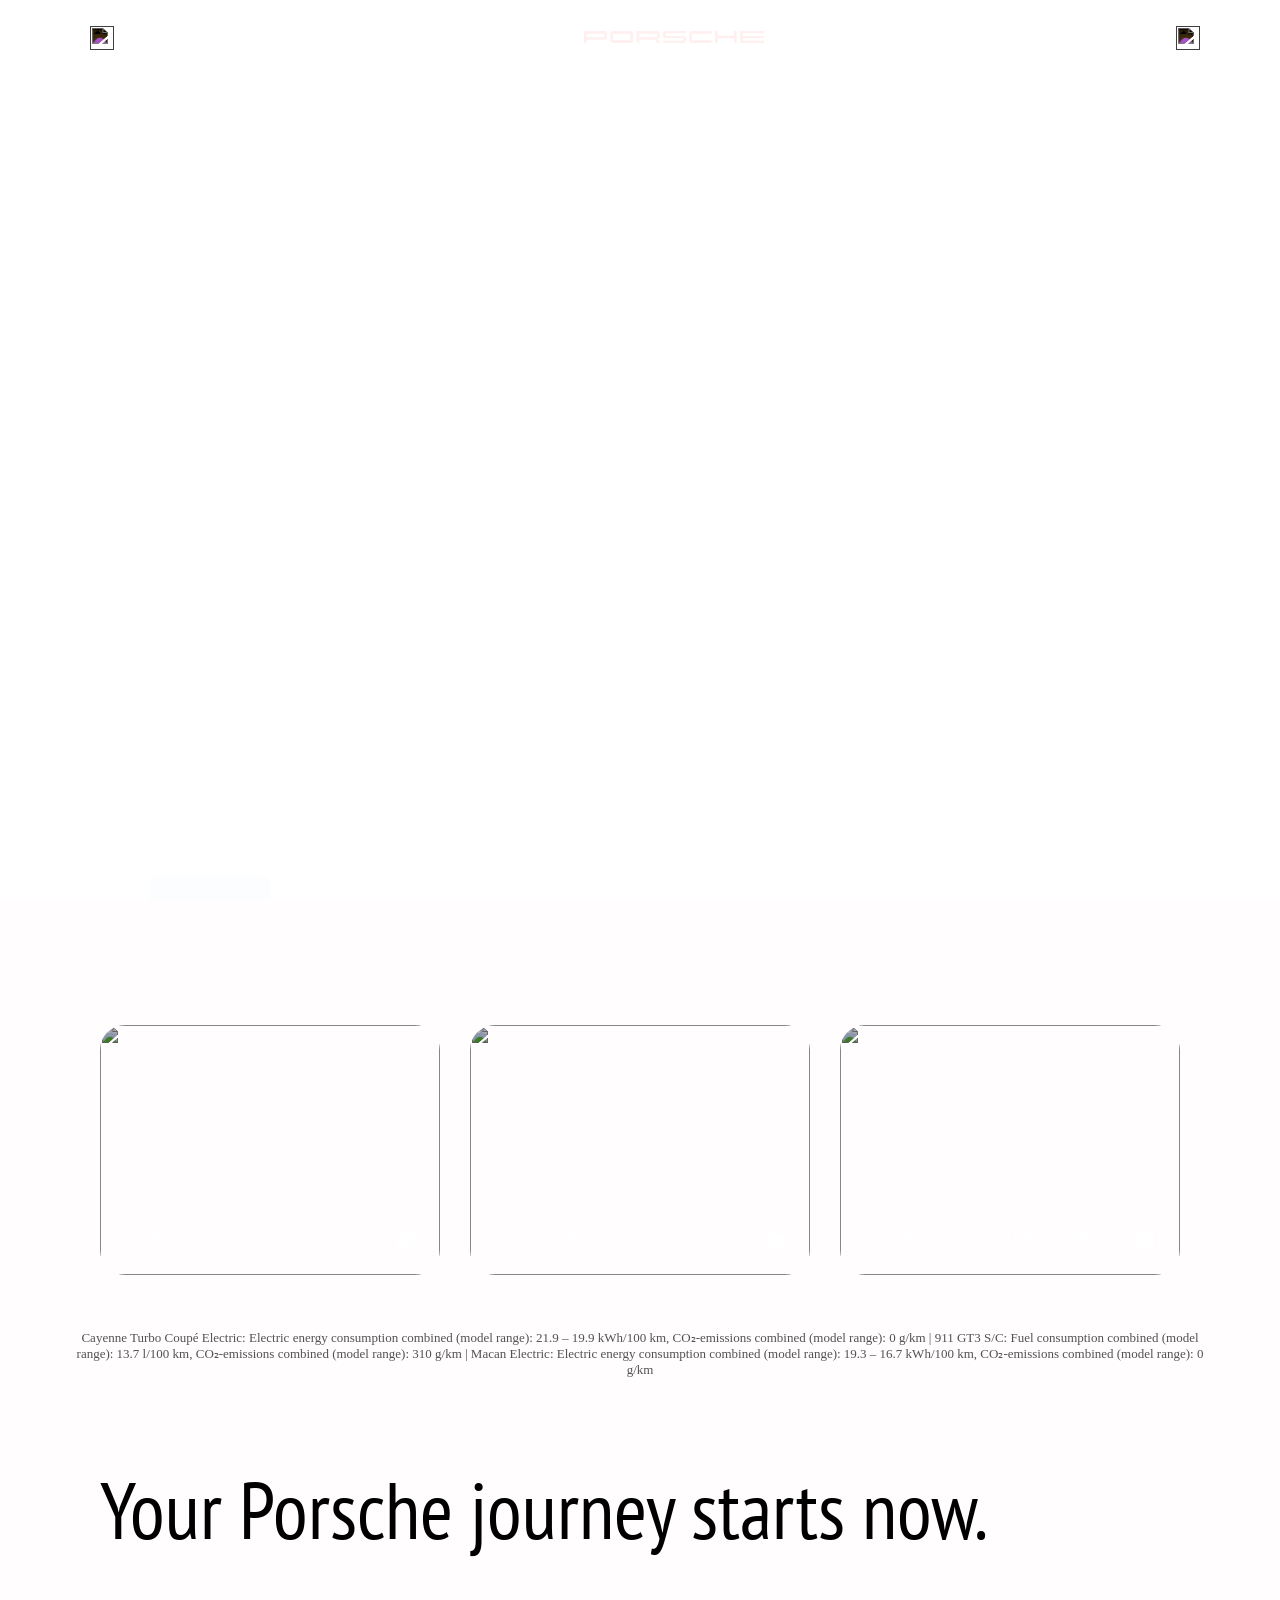
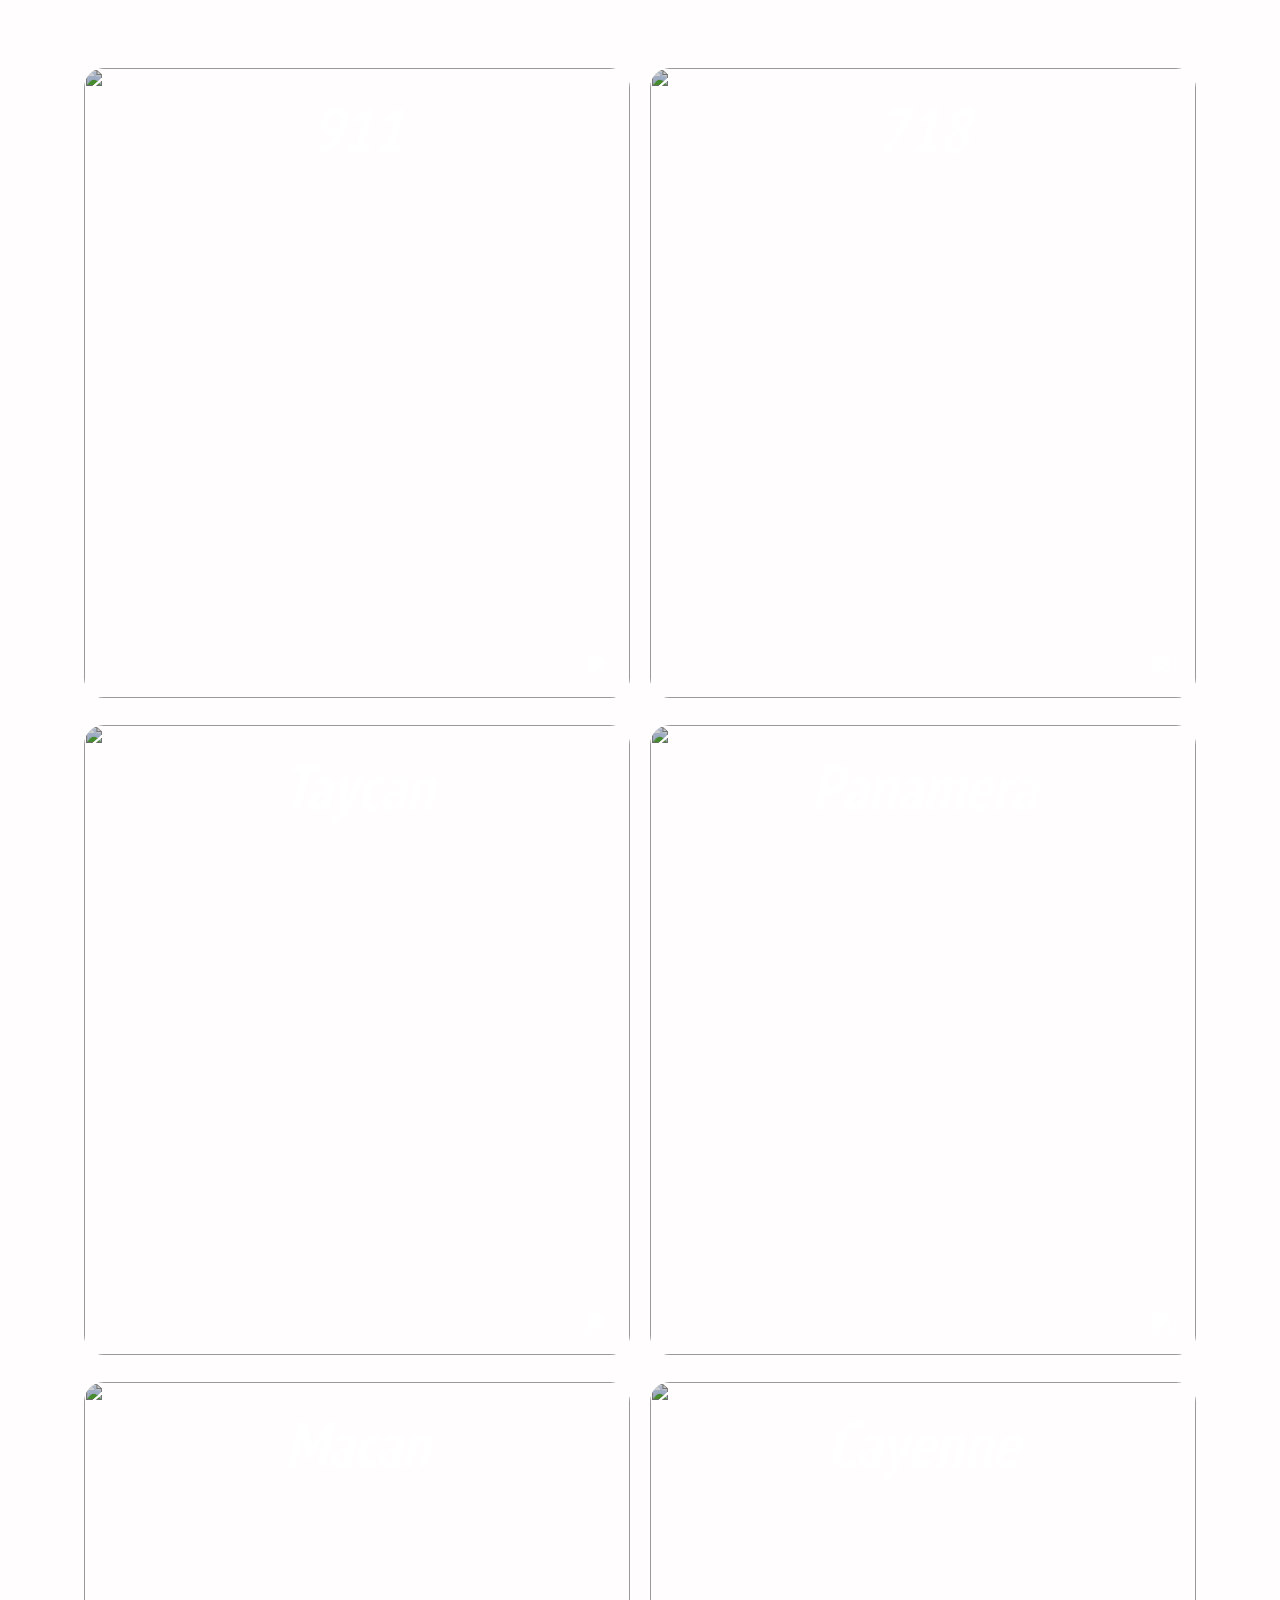
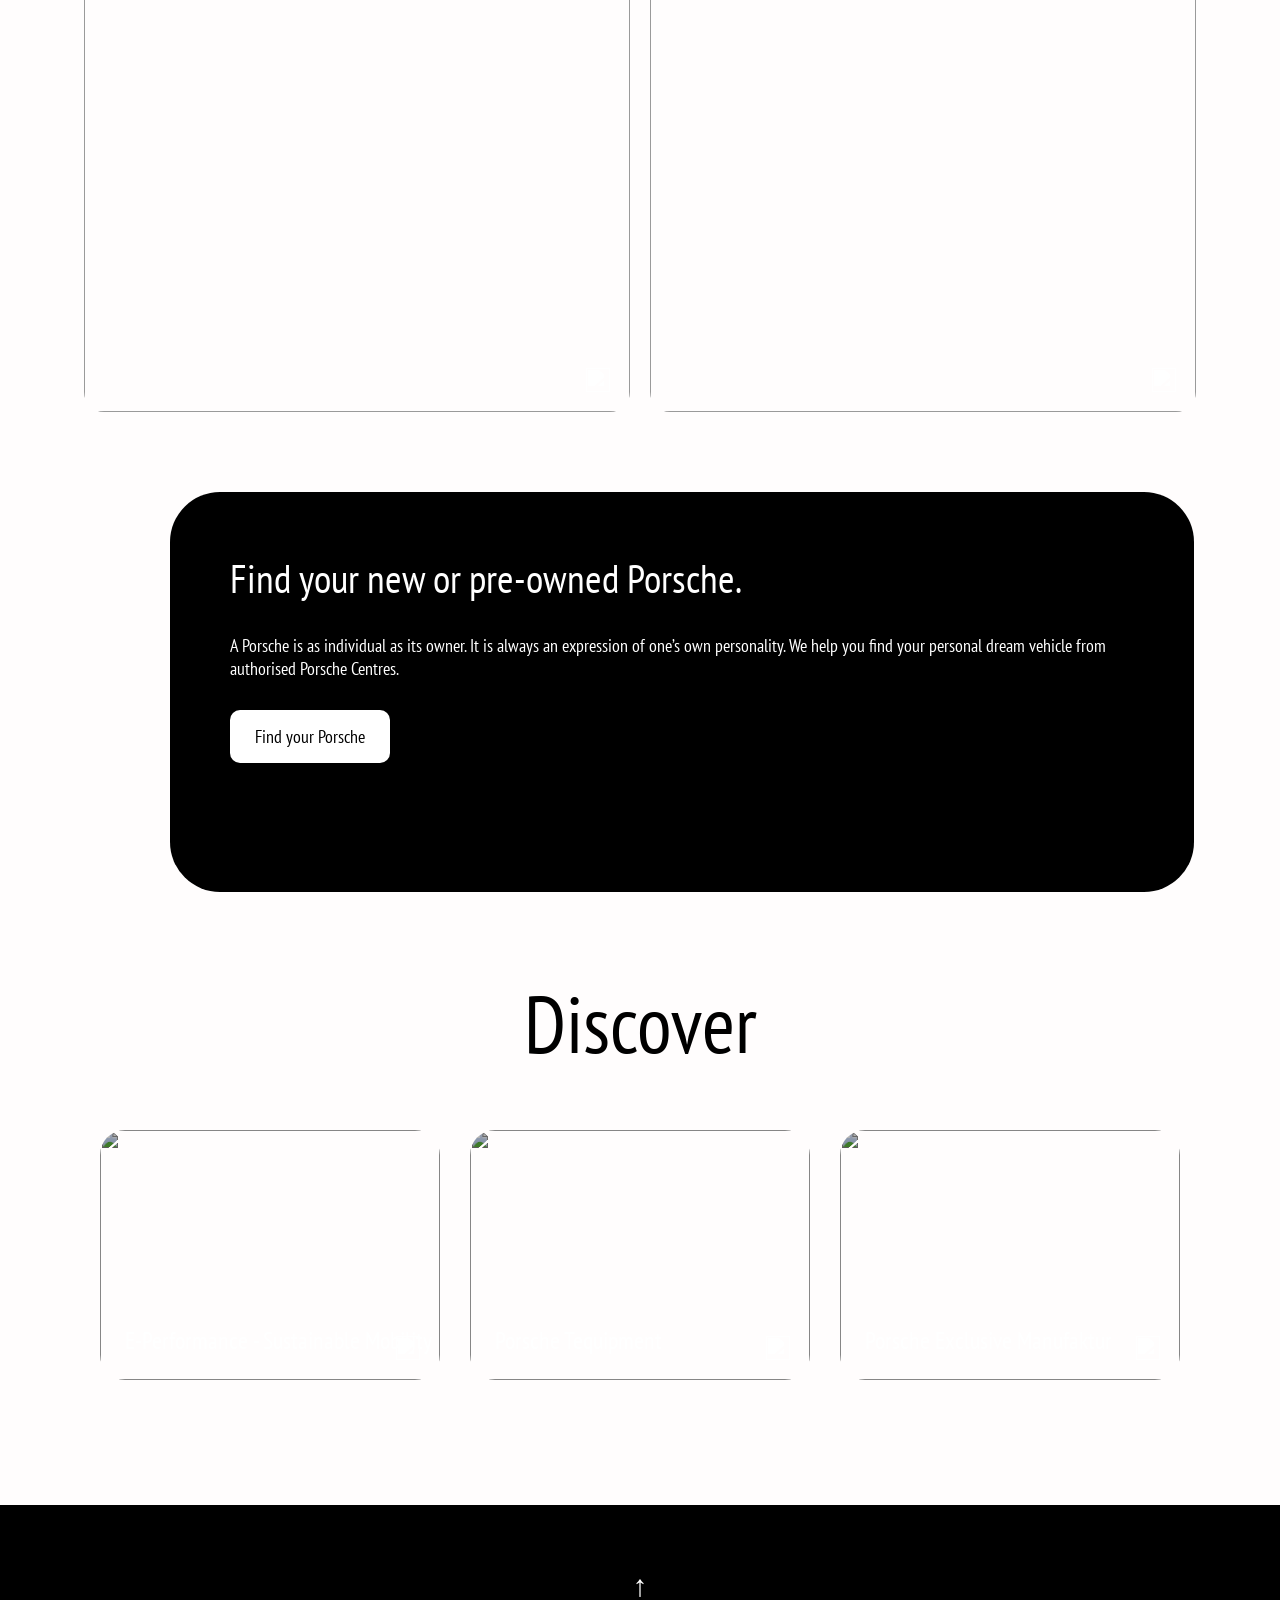
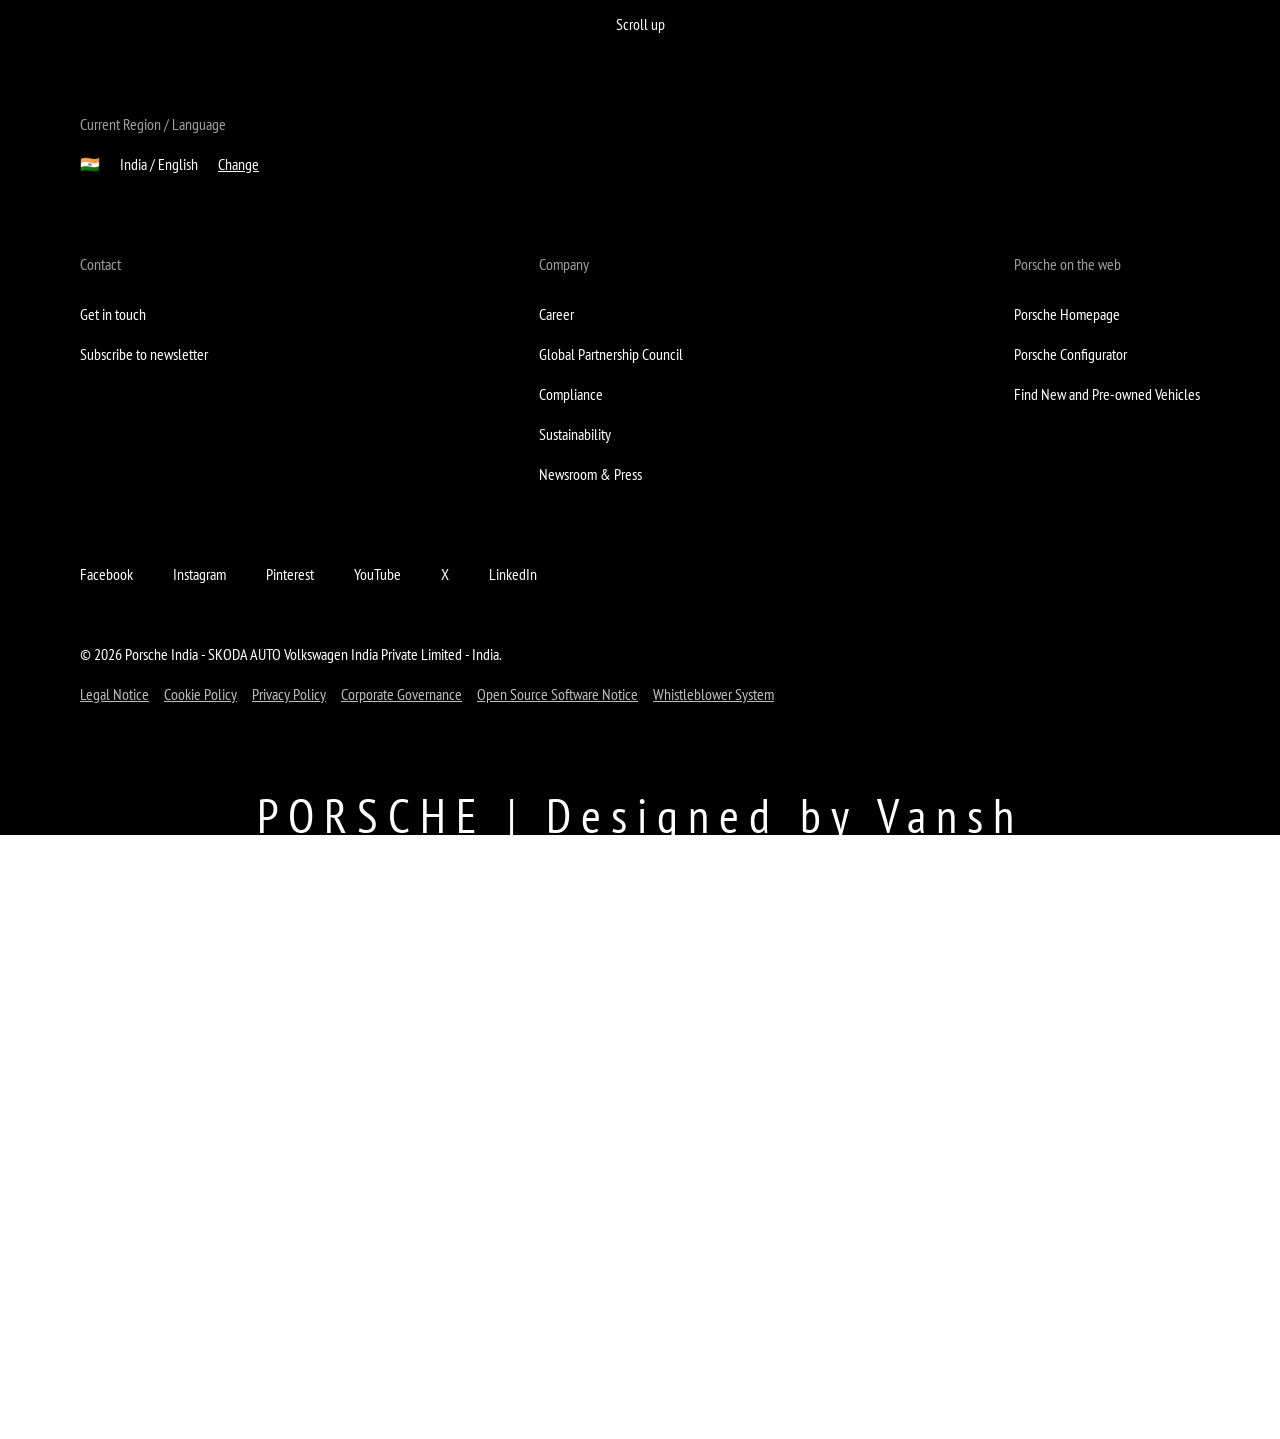
==== index.html @ a011439d "Add files via upload" ====
<!DOCTYPE html>
<html lang="en">

<head>
    <meta charset="UTF-8">
    <meta name="viewport" content="width=device-width, initial-scale=1.0">
    <title>Porsche | Official Website</title>
    <link rel="stylesheet" href="style.css">
    <link rel="shortcut icon" href="580b585b2edbce24c47b2cad.png" type="image/x-icon">
    <style>
        @import url('https://fonts.googleapis.com/css2?family=Lexend:wght@100..900&family=PT+Sans+Narrow:wght@400;700&display=swap');
    </style>
</head>

<body>
    <section class="superhero">
        <video autoplay muted loop playsinline class="bg-video">
            <source src="https://videos.porsche.com/id/jokerherodesktop/hls.m3u8" type="video/mp4">
        </video>


        <header class="navbar">
            <nav class="nav">
                <img id="menuBtn" src="https://cdn.ui.porsche.com/porsche-design-system/icons/menu-lines.e332216.svg"
                    width="24" height="24" alt="">

                <p id="menuText">Menu</p>
            </nav>
            <div class="logo">
                <svg xmlns="http://www.w3.org/2000/svg" viewBox="0 0 4500 300">
                    <title>Porsche</title>
                    <path
                        d="M502 221c48.1 0 74-25.9 74-74V74c0-48.1-25.9-74-74-74H0v300h68v-79h434zm6-143v65c0 7.8-4.2 12-12 12H68V66h428c7.8 0 12 4.2 12 12zm228 222c-48.1 0-74-25.9-74-74V74c0-48.1 25.9-74 74-74h417c48.1 0 74 25.9 74 74v152c0 48.1-25.9 74-74 74H736zm411-66c7.8 0 12-4.2 12-12V78c0-7.8-4.2-12-12-12H742c-7.8 0-12 4.2-12 12v144c0 7.8 4.2 12 12 12h405zm675-36c39.844 16.757 67.853 56.1 68 102h-68c0-54-25-79-79-79h-361v79h-68V0h502c48.1 0 74 25.9 74 74v50.14c0 46.06-23.75 71.76-68 73.86zm-12-43c7.8 0 12-4.2 12-12V78c0-7.8-4.2-12-12-12h-428v89h428zm162-81c0-48.1 25.9-74 74-74h492v56h-486c-7.8 0-12 4.2-12 12v42c0 7.8 4.2 12 12 12h422c48.1 0 74 25.9 74 74v30c0 48.1-25.9 74-74 74h-492v-56h486c7.8 0 12-4.2 12-12v-42c0-7.8-4.2-12-12-12h-422c-48.1 0-74-25.9-74-74V74zm661 0c0-48.1 25.9-74 74-74h480v66h-474c-7.8 0-12 4.2-12 12v144c0 7.8 4.2 12 12 12h474v66h-480c-48.1 0-74-25.9-74-74V74zM3817 0v300h-68V183h-407v117h-68V0h68v117h407V0h68zm156 56v66h527v56h-527v66h527v56h-595V0h595v56h-527z">
                    </path>
                </svg>
            </div>
            <img class="globe" src="https://cdn.ui.porsche.com/porsche-design-system/icons/globe.56cc8fc.svg" width="24"
                height="24" alt="">
        </header>
        <nav class="side-menu" id="sideMenu">
            <div class="close-btn" id="closeBtn">&times;</div>

            <a href="models.html">Models</a>
            <a href="services.html">Services</a>
            <a href="experience.html">Experience</a>
            <a href="about.html">About Porsche</a>
            <a href="book.html">Book a Model</a>
        </nav>
        <div class="hero-text">
            <p><i>Supercup</i></p>
            <p>Season Start.</p>
            <button>
                <p>Learn more</p>
            </button>
        </div>
    </section>


    <main class="block">
        <section class="main">
            <section class="cards">
                <div class="card">
                    <img class="card-img"
                        src="https://a.storyblok.com/f/338913/3840x2880/0bcc17b9b4/02-e3-ii-base.jpg/m/600x450/filters:format(webp):quality(80)"
                        alt="">
                    <p>Cayenne.</p>
                    <img class="arrow-icon"
                        src="https://cdn.ui.porsche.com/porsche-design-system/icons/arrow-right.872716b.svg" alt="">
                </div>
                <div class="card">
                    <img class="card-img"
                        src="https://a.storyblok.com/f/338913/3840x2880/4552727e0a/01-911-carrera.jpg/m/600x450/filters:format(webp):quality(80)"
                        alt="">
                    <p>991 Carrera.</p>
                    <img class="arrow-icon"
                        src="https://cdn.ui.porsche.com/porsche-design-system/icons/arrow-right.872716b.svg" alt="">
                </div>
                <div class="card">
                    <img class="card-img"
                        src="https://a.storyblok.com/f/338913/4000x3000/e0d398c31f/cw23-sonderwunsch-highlight-fahrzeug.jpg/m/600x450/filters:format(webp):quality(80)"
                        alt="">
                    <p>Sonderwunsch "Tree of Life".</p>
                    <img class="arrow-icon"
                        src="https://cdn.ui.porsche.com/porsche-design-system/icons/arrow-right.872716b.svg" alt="">
                </div>
            </section>
            <p style="text-align: center;font-size: small; color: #525252;">Cayenne Turbo Coupé Electric: Electric energy consumption combined (model range): 21.9 – 19.9 kWh/100 km, CO₂-emissions combined (model range): 0 g/km | 911 GT3 S/C: Fuel consumption combined (model <br> range): 13.7 l/100 km, CO₂-emissions combined (model range): 310 g/km | Macan Electric: Electric energy consumption combined (model range): 19.3 – 16.7 kWh/100 km, CO₂-emissions combined (model range): 0 <br> g/km</p>

            <p class="title">Your Porsche journey starts now.</p>

            <section class="row">
                <div class="blocks">
                    <img class="bl"
                        src="https://a.storyblok.com/f/338913/1280x1024/b7f3c2d593/911-desktop_5-4.jpg/m/1800x0/filters:format(webp):quality(80)"
                        alt="">
                    <h2><i>911</i></h2>
                    <video class="hover-video" muted loop>
                        <source src="https://videos.porsche.com/id/911Desktop54Final/hls.m3u8" type="video/mp4">
                    </video>
                    <p class="button"></p>
                    <p></p>
                    <img class="arrow-icon"
                        src="https://cdn.ui.porsche.com/porsche-design-system/icons/arrow-right.872716b.svg" alt="">

                </div>
                <div class="blocks">
                    <img class="bl"
                        src="https://a.storyblok.com/f/338913/1280x1024/f8ad827507/718-desktop_5-4.jpg/m/1800x0/filters:format(webp):quality(80)"
                        alt="">
                    <video class="hover-video" muted loop>
                        <source src="https://videos.porsche.com/id/718Desktop54Final/hls.m3u8" type="video/mp4">
                    </video>
                    <h2><i>718</i></h2>
                    <img class="arrow-icon"
                        src="https://cdn.ui.porsche.com/porsche-design-system/icons/arrow-right.872716b.svg" alt="">
                </div>
            </section>
            <section class="row">
                <div class="blocks">
                    <img class="bl"
                        src="https://a.storyblok.com/f/338913/1280x1024/e178b7a186/taycan-desktop_5-4.jpg/m/1800x0/filters:format(webp):quality(80)"
                        alt="">
                    <h2><i>Taycan</i></h2>
                    <video class="hover-video" muted loop>
                        <source src="https://videos.porsche.com/id/taycanDesktop/hls.m3u8" type="video/mp4">
                    </video>
                    <img class="arrow-icon"
                        src="https://cdn.ui.porsche.com/porsche-design-system/icons/arrow-right.872716b.svg" alt="">
                </div>
                <div class="blocks">
                    <img class="bl"
                        src="https://a.storyblok.com/f/338913/1280x1024/c06fa1b962/panamera-desktop_5-4.jpg/m/1800x0/filters:format(webp):quality(80)"
                        alt="">
                    <h2><i>Panamera</i></h2>
                    <video class="hover-video" muted loop>
                        <source src="https://videos.porsche.com/id/panameraCR2desktop/hls.m3u8" type="video/mp4">
                    </video>
                    <img class="arrow-icon"
                        src="https://cdn.ui.porsche.com/porsche-design-system/icons/arrow-right.872716b.svg" alt="">
                </div>

            </section>
            <section class="row">
                <div class="blocks">
                    <img class="bl"
                        src="https://a.storyblok.com/f/338913/1280x1024/3debd00362/macan-desktop_5-4.jpg/m/1800x0/filters:format(webp):quality(80)"
                        alt="">
                    <h2><i>Macan</i></h2>
                    <video class="hover-video" muted loop>
                        <source src="https://videos.porsche.com/id/macanDesktop/hls.m3u8" type="video/mp4">
                    </video>
                    <img class="arrow-icon"
                        src="https://cdn.ui.porsche.com/porsche-design-system/icons/arrow-right.872716b.svg" alt="">
                </div>
                <div class="blocks">
                    <img class="bl"
                        src="https://a.storyblok.com/f/338913/1280x1024/7c9b828a7a/denver-range-fallback-desktop-var2.jpg/m/1800x0/filters:format(webp):quality(80)"
                        alt="">
                    <h2><i>Cayenne</i></h2>
                    <video class="hover-video" muted loop>
                        <source src="https://videos.porsche.com/id/denvercarrangedesktop/hls.m3u8" type="video/mp4">
                    </video>
                    <p class="button"></p>
                    <img class="arrow-icon"
                        src="https://cdn.ui.porsche.com/porsche-design-system/icons/arrow-right.872716b.svg" alt="">
                </div>
            </section>
        </section>
        <article class="preowned">
            <div class="pre-content">
                <p class="pre-title">Find your new or pre-owned Porsche.</p>
                <p>A Porsche is as individual as its owner. It is always an expression of one’s own personality. We help
                    you find your personal dream vehicle from authorised Porsche Centres.</p>

                <a href="book.html">Find your Porsche</a>

            </div>

            <img class="pre-img"
                src="https://a.storyblok.com/f/338913/1920x1079/4f465bb7d6/16-9_porsche_finder.jpg/m/792x445/filters:format(webp):quality(85)"
                alt="">
        </article>
        <p class="title2">Discover</p>
        <section class="discover"><a href="about.html">
                <div class="cards">
                    <div class="card">
                        <img class="card-img"
                            src="https://a.storyblok.com/f/338913/1200x1200/d4969e201a/e-performance_new_desktop.jpg/m/387x387/filters:format(webp):quality(85)"
                            alt="">
                        <p class="discover-text">E-Performance - Sustainable Mobility</p>
                        <img class="arrow-icon"
                            src="https://cdn.ui.porsche.com/porsche-design-system/icons/arrow-right.872716b.svg" alt="">
                    </div>
                    <div class="card">
                        <img class="card-img"
                            src="https://a.storyblok.com/f/338913/1200x1200/bc8177b0e4/te24t4cox0002_1-1_desktop.jpg/m/387x387/filters:format(webp):quality(85)"
                            alt="">
                        <p>Porsche Tequipment</p>
                        <img class="arrow-icon"
                            src="https://cdn.ui.porsche.com/porsche-design-system/icons/arrow-right.872716b.svg" alt="">
                    </div>
                    <div class="card">
                        <img class="card-img"
                            src="https://a.storyblok.com/f/338913/1200x1200/a929abd0e6/007-teaser-3pics_1-1_exclusive-manufaktur-ex18modid0024_mobile_1200x1200.jpg/m/387x387/filters:format(webp):quality(85)"
                            alt="">
                        <p>Porsche Exclusive Manufaktur</p>
                        <img class="arrow-icon"
                            src="https://cdn.ui.porsche.com/porsche-design-system/icons/arrow-right.872716b.svg" alt="">
                    </div>
                </div>
            </a>
        </section>
    </main>








    <footer class="footer">

        <div class="scroll-top">
            <span>↑</span>
            <p>Scroll up</p>
        </div>

        <div class="region">
            <p class="footer-heading">Current Region / Language</p>
            <div class="region-row">
                <span>🇮🇳</span>
                <span>India / English</span>
                <a href="#">Change</a>
            </div>
        </div>

        <div class="footer-links">

            <div class="footer-col">
                <h4>Contact</h4>
                <a href="#">Get in touch</a>
                <a href="#">Subscribe to newsletter</a>
            </div>

            <div class="footer-col">
                <h4>Company</h4>
                <a href="#">Career</a>
                <a href="#">Global Partnership Council</a>
                <a href="#">Compliance</a>
                <a href="#">Sustainability</a>
                <a href="#">Newsroom & Press</a>
            </div>

            <div class="footer-col">
                <h4>Porsche on the web</h4>
                <a href="#">Porsche Homepage</a>
                <a href="#">Porsche Configurator</a>
                <a href="#">Find New and Pre-owned Vehicles</a>
            </div>

        </div>

        <div class="social">
            <a href="#">Facebook</a>
            <a href="#">Instagram</a>
            <a href="#">Pinterest</a>
            <a href="#">YouTube</a>
            <a href="#">X</a>
            <a href="#">LinkedIn</a>
        </div>

        <div class="copyright">
            © 2026 Porsche India - SKODA AUTO Volkswagen India Private Limited - India.
        </div>

        <div class="legal">
            <a href="#">Legal Notice</a>
            <a href="#">Cookie Policy</a>
            <a href="#">Privacy Policy</a>
            <a href="#">Corporate Governance</a>
            <a href="#">Open Source Software Notice</a>
            <a href="#">Whistleblower System</a>
        </div>

        <div class="footer-logo">
            PORSCHE | Designed by Vansh
        </div>

    </footer>

<aside class="sketchfab-embed-wrapper">
    <iframe
        title="Porsche 911 GT3"
        width="100%"
        height="600"
        frameborder="0"
        allowfullscreen
        allow="autoplay; fullscreen; xr-spatial-tracking"
        src="https://sketchfab.com/models/593c83f3662a4a45a016f95dedd9f243/embed?autostart=1&ui_infos=0&ui_controls=0&ui_stop=0">
    </iframe>
</aside>


    <script src="script.js"></script>

</body>

</html>
---- style.css ----
* {
    margin: 0;
    padding: 0;
    /* background-color: black; */
}

.superhero {
    position: relative;
    height: 100vh;
    overflow: hidden;
}

.bg-video {
    position: absolute;
    top: 0;
    left: 0;
    width: 100%;
    height: 100%;
    object-fit: cover;
    z-index: -1;
    filter: brightness(0.7);
}

.content {
    position: relative;
    z-index: 1;
}

.navbar {
    z-index: 5;
    height: 76px;
    display: flex;
    padding: 0px 80px;
    justify-content: space-between;
    align-items: center;
    /* background-color: black; */
}



.side-menu {
    position: fixed;
    top: 25px;
    left: -350px;
    width: 250px;
    background: rgba(255, 255, 255, 0.5);
    z-index: 1000;
    transition: 0.4s ease;
    padding: 10px;
    box-sizing: border-box;
}

.side-menu.active {
    left: 80px;
}

.side-menu a {
    display: block;
    text-decoration: none;
    color: black;
    font-size: 22px;
    margin: 25px 0;
    font-family: "Lexend", sans-serif;
}

.side-menu :hover {
    color: aliceblue;
}

.close-btn {
    font-size: 40px;
    cursor: pointer;
    margin-bottom: 30px;
}

.nav {
    cursor: pointer;
}





.nav {
    display: flex;
    align-items: center;
    font-family: Arial, Helvetica, sans-serif;
    gap: 8px;
    padding: 10px;
    filter: invert();
}

.logo svg {
    width: 180px;
    height: auto;
    fill: rgb(255, 239, 239);
}

.globe {
    filter: invert();
}

.hero-text {
    position: absolute;
    left: 150px;
    top: 600px;
    text-shadow: 30px;
    color: white;
    font-size: 120px;
    font-family: 'Times New Roman', Times, serif;
    /* font-family: "PT Sans Narrow", sans-serif; */
    padding: 0px;
}

.hero-text button {

    border-style: none;
    background-color: rgba(240, 248, 255, 0.300);
    padding: 20px 30px;
    color: white;
    position: absolute;
    border-radius: 10px;
    font-size: 1rem;
    /* font-family:  'Trebuchet MS', 'Lucida Sans Unicode', 'Lucida Grande', 'Lucida Sans', Arial, sans-serif; */
    font-family: "PT Sans Narrow", sans-serif;


}

.hero-text button:hover {
    background-color: rgba(240, 248, 255, 0.100);


}

.main {
    min-height: 100vh;
}

.cards {
    height: 40vh;
    display: flex;
    justify-content: center;
    align-items: center;
    gap: 30px;

}

.card {
    /* background-color: black; */
    height: 250px;
    position: relative;
    width: 340px;
    border-radius: 25px;
    overflow: hidden;
}

.card-img {
    width: 100%;
    height: 100%;
    object-fit: cover;
    filter: brightness(70%);
}

.card p {
    position: absolute;
    font-size: 1.5rem;
    z-index: 2;
    font-family: "PT Sans Narrow", sans-serif;
    font-weight: 200;
    top: 195px;
    left: 25px;
    color: white;
}

.block {
    min-height: 150vh;
    background: rgb(255, 253, 253);
    padding: 70px 20px;
}

/* Each row contains exactly 2 cards */
.row {
    display: flex;
    justify-content: center;
    gap: 20px;

    margin: 3vh 5vw;

}

.block:has(.row:hover) {
    background-color: #000;
    color: white;
    transition: all 1.5s ease-in ease-out;
}

.blocks {
    position: relative;
    flex: 1;
    height: 70vh;
    overflow: hidden;
    border-radius: 20px;
    transition: all 0.5s ease;
    cursor: pointer;
}

/* Expand hovered block */
.row:hover .blocks:hover {
    flex: 1.1;
}

/* Shrink only the adjacent block in the same row */
.row:hover .blocks:not(:hover) {
    flex: 0.9;
}

.bl,
.hover-video {
    position: absolute;
    inset: 0;
    width: 100%;
    height: 100%;
    object-fit: cover;
    filter: brightness(0.7);
}

.bl {
    filter: brightness(0.8);
    transition: opacity 0.4s ease;
}

.hover-video {
    opacity: 0;
    transition: opacity 0.4s ease;
    pointer-events: none;
}

.blocks:hover .bl {
    opacity: 0;
}

.blocks:hover .hover-video {
    opacity: 1;
}

.blocks h2 {
    position: absolute;
    top: 20px;
    left: 50%;
    transform: translateX(-50%);
    z-index: 5;
    color: white;
    font-size: 4rem;
    font-family: "PT Sans Narrow", sans-serif;
}

.arrow-icon {
    position: absolute;
    bottom: 20px;
    right: 20px;
    z-index: 5;
}

.arrow-icon {
    position: absolute;
    bottom: 20px;
    right: 20px;
    width: 24px;
    height: 24px;
    filter: brightness(0) invert(1);
    /* white icon */
    z-index: 2;
}

.title {
    font-size: 5rem;
    padding: 80px;
    font-family: "PT Sans Narrow", sans-serif;
}


.preowned {
    height: 400px;
    margin: 80px 150px;
    width: 80vw;
    background-color: black;
    border-radius: 50px;
    overflow: hidden;
    display: flex;
    color: white;
    font-family: "PT Sans Narrow", sans-serif;

}

.pre-content {
    padding: 60px;
    display: flex;
    flex-direction: column;
    gap: 30px;
    font-size: 18px;
    align-items: flex-start;

}

.pre-title {
    font-size: 2.5rem;
}

.pre-content>a {
    text-decoration: none;
    color: rgb(0, 0, 0);
    background-color: white;
    padding: 15px 25px;
    border-radius: 10px;

}

.pre-img {
    height: 100%;
}

.title2 {
    font-size: 5rem;
    text-align: center;
    font-family: "PT Sans Narrow", sans-serif;
}








.footer {
    height: 90vh;
    background: #000;
    color: white;
    padding: 60px 80px;
    font-family: "PT Sans Narrow", sans-serif;
}

.scroll-top {
    text-align: center;
    margin-bottom: 80px;
}

.scroll-top span {
    font-size: 30px;
}

.scroll-top p {
    margin-top: 10px;
}

.region {
    margin-bottom: 80px;
}

.footer-heading {
    color: #9f9f9f;
    margin-bottom: 20px;
}

.region-row {
    display: flex;
    gap: 20px;
    align-items: center;
}

.region-row a {
    color: white;
}

.footer-links {
    display: flex;
    justify-content: space-between;
    margin-bottom: 80px;
}

.footer-col {
    display: flex;
    flex-direction: column;
    gap: 20px;
}

.footer-col h4 {
    color: #9f9f9f;
    font-weight: 400;
    margin-bottom: 10px;
}

.footer-col a {
    color: white;
    text-decoration: none;
}

.footer-col a:hover {
    text-decoration: underline;
}

.social {
    display: flex;
    gap: 40px;
    margin-bottom: 60px;
}

.social a {
    color: white;
    text-decoration: none;
}

.copyright {
    margin-bottom: 20px;
}

.legal {
    display: flex;
    flex-wrap: wrap;
    gap: 15px;
    margin-bottom: 80px;
}

.legal a {
    color: #bdbdbd;
}

.footer-logo {
    text-align: center;
    font-size: 3rem;
    letter-spacing: 10px;
    font-weight: 300;
}
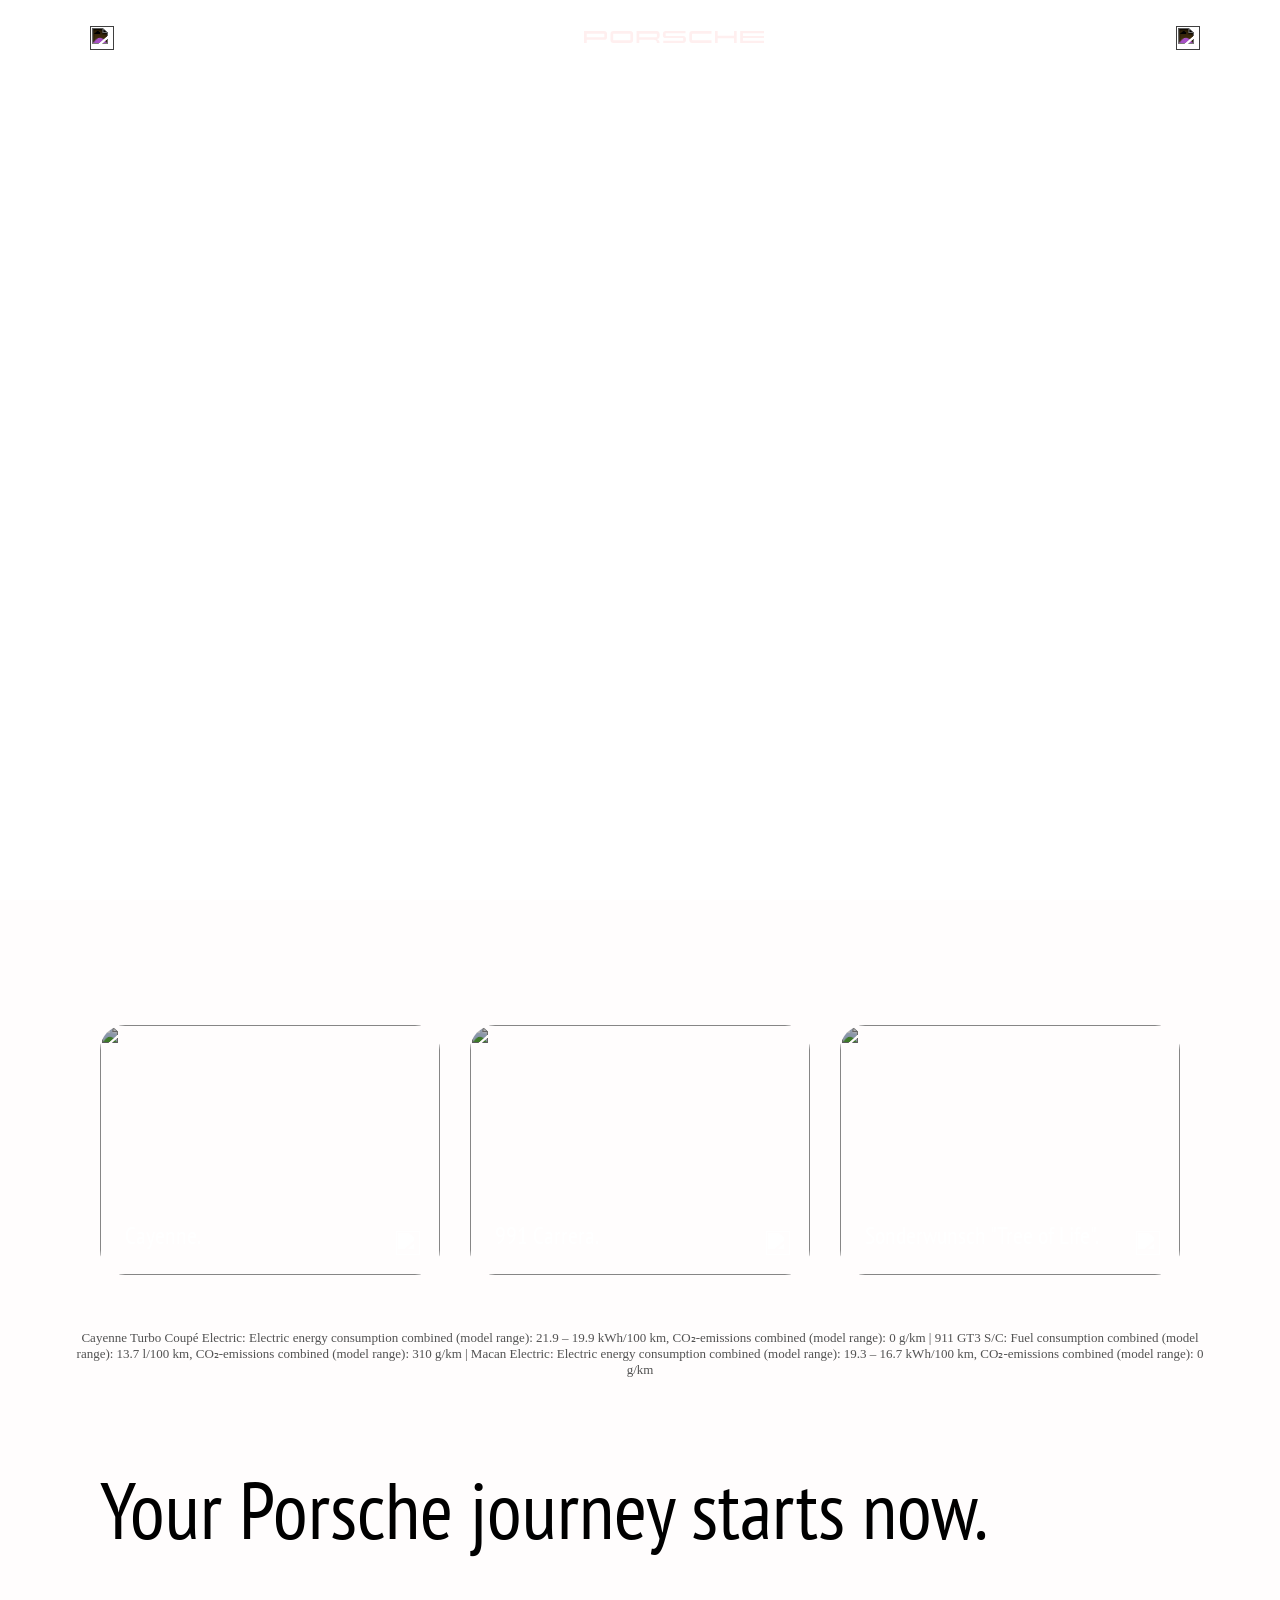
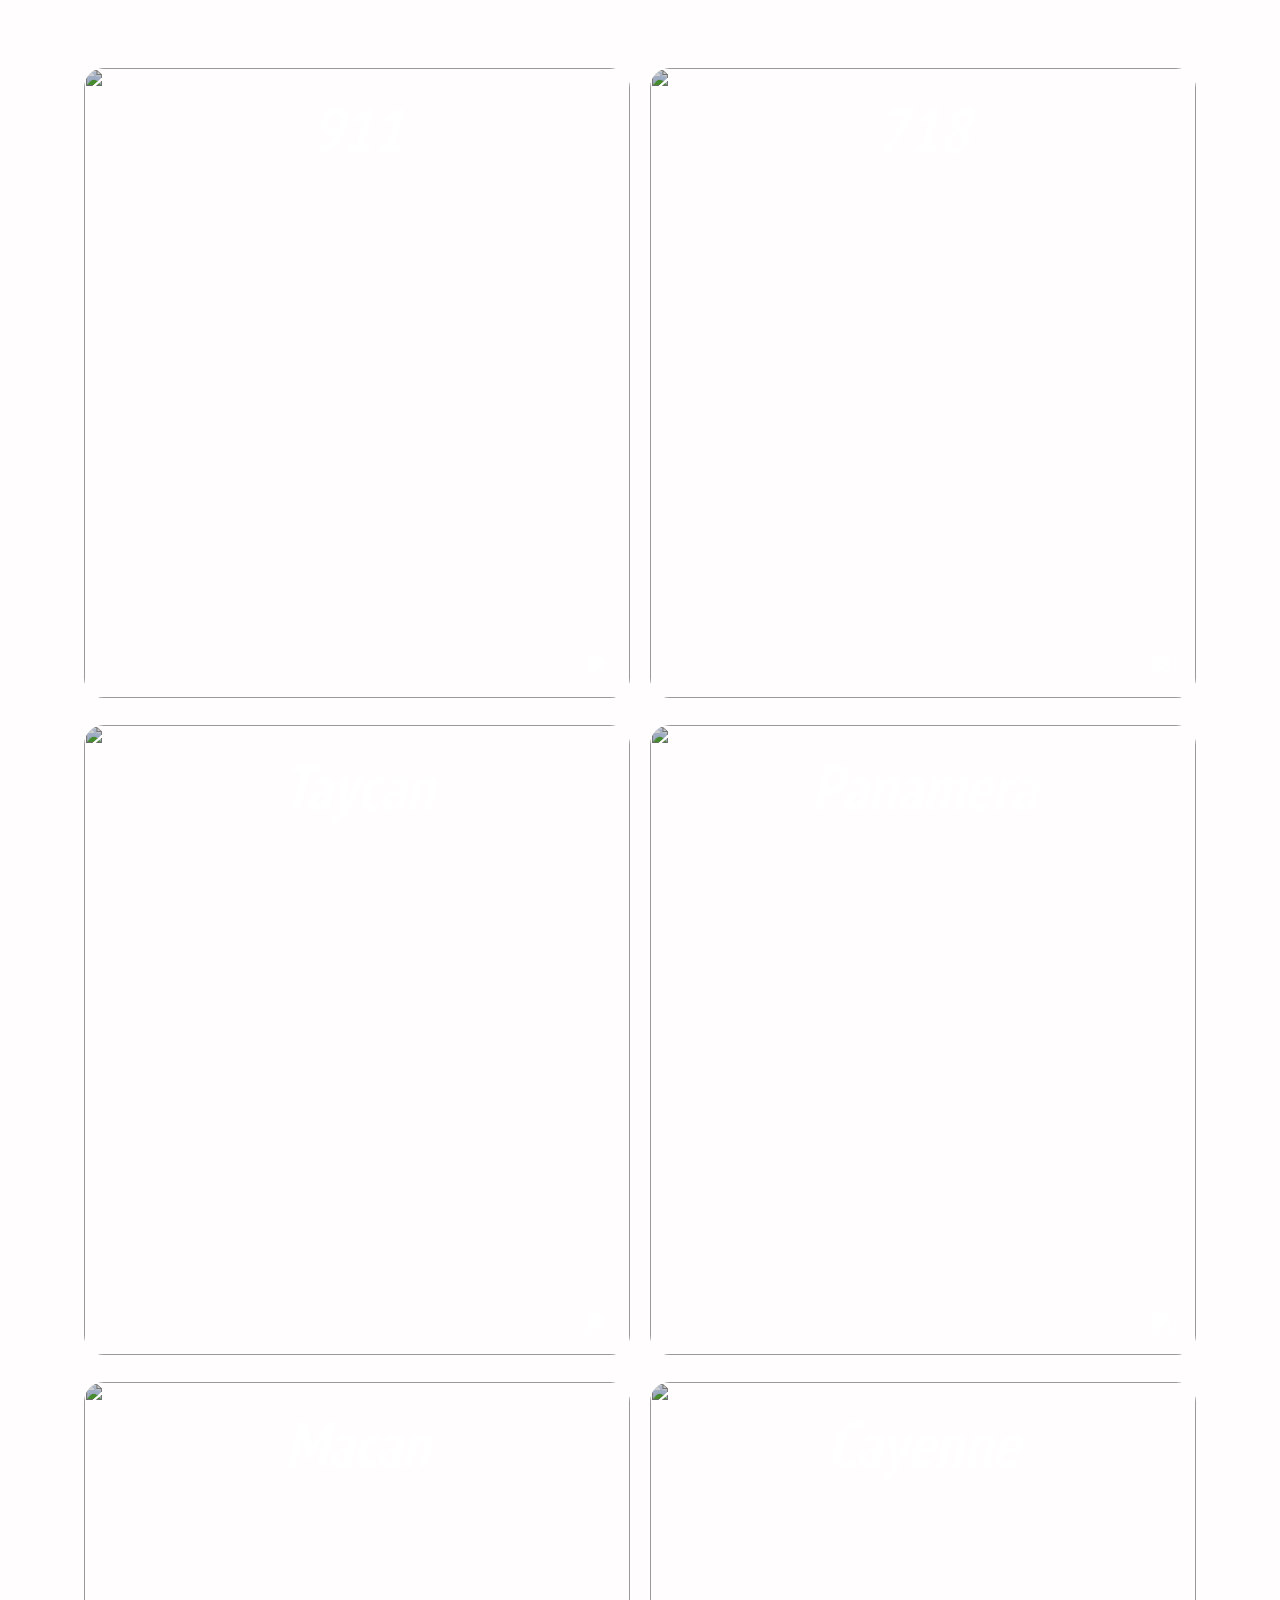
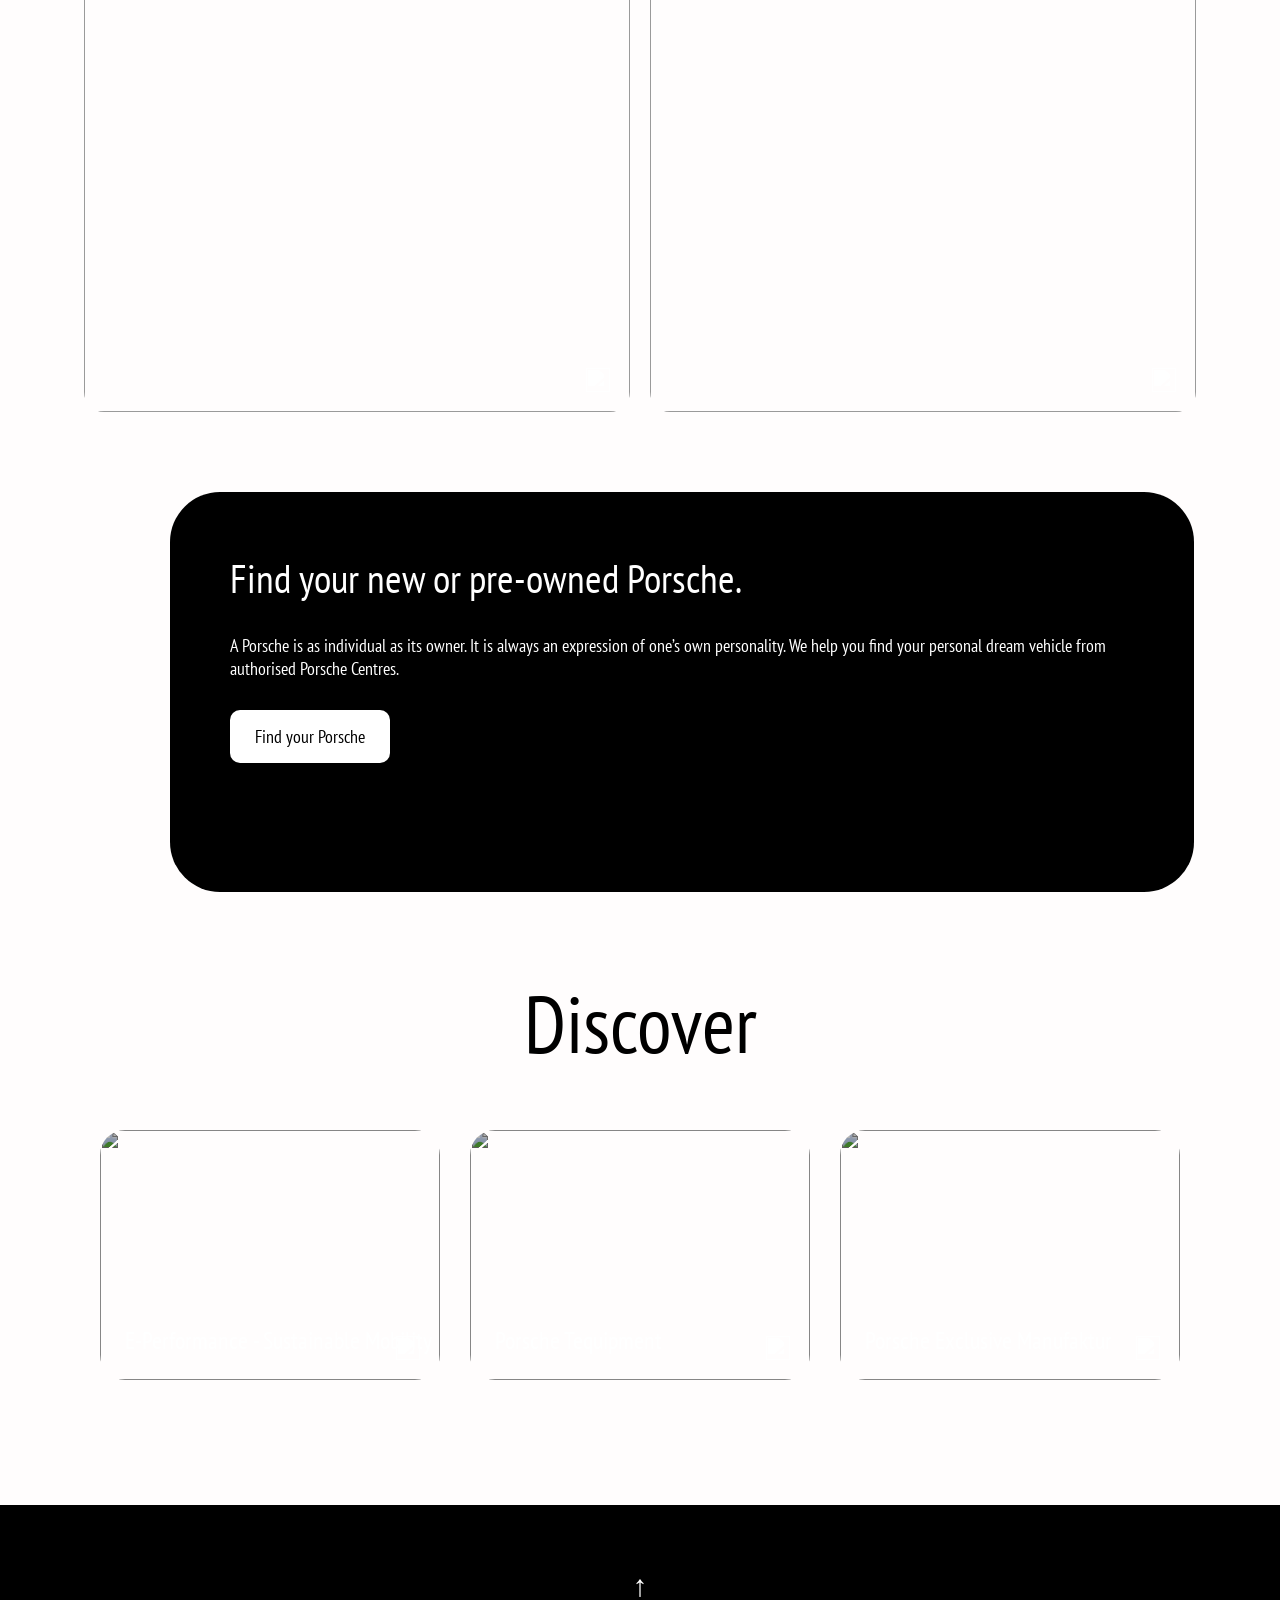
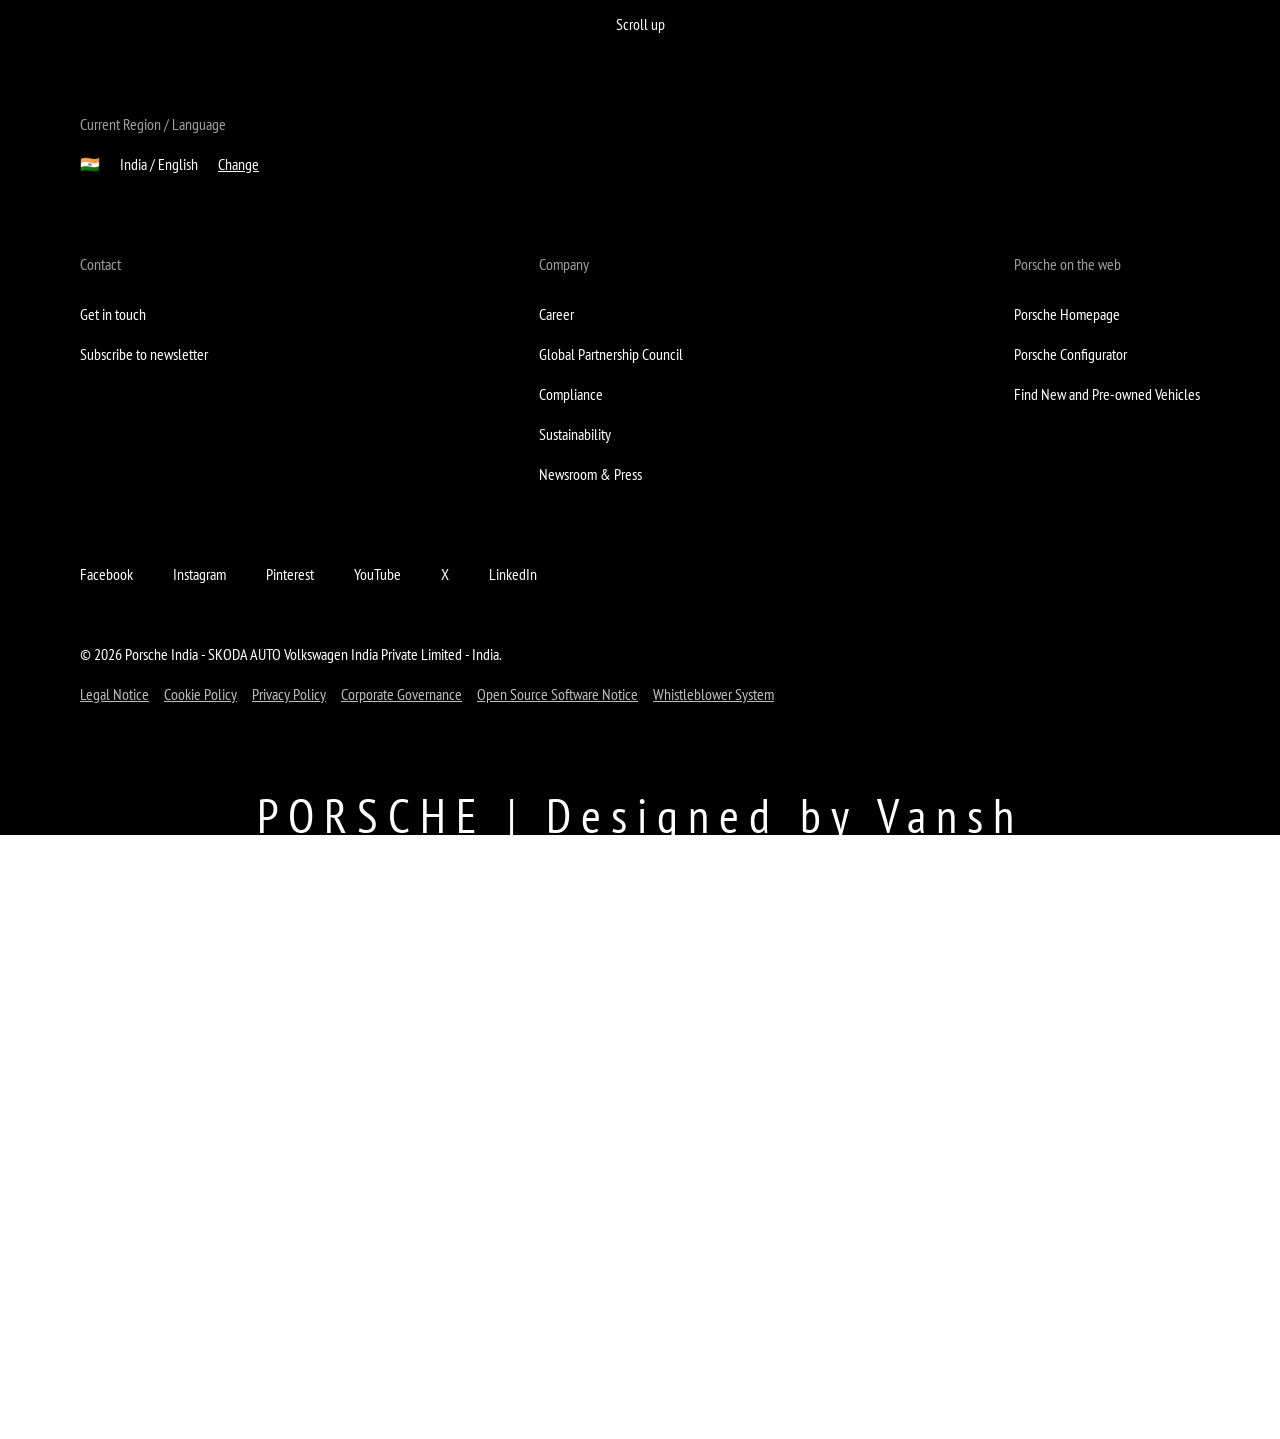
==== commit cb07538c: "Update index.html" ====
--- a/index.html
+++ b/index.html
@@ -4,7 +4,7 @@
 <head>
     <meta charset="UTF-8">
     <meta name="viewport" content="width=device-width, initial-scale=1.0">
-    <title>Porsche | Official Website</title>
+    <title>Porsche | clone by vansh</title>
     <link rel="stylesheet" href="style.css">
     <link rel="shortcut icon" href="580b585b2edbce24c47b2cad.png" type="image/x-icon">
     <style>
@@ -47,8 +47,8 @@
             <a href="book.html">Book a Model</a>
         </nav>
         <div class="hero-text">
-            <p><i>Supercup</i></p>
-            <p>Season Start.</p>
+            <p><i>Clone</i></p>
+            <p>by Vanshcreates</p>.</p>
             <button>
                 <p>Learn more</p>
             </button>
@@ -306,4 +306,4 @@
 
 </body>
 
-</html>+</html>
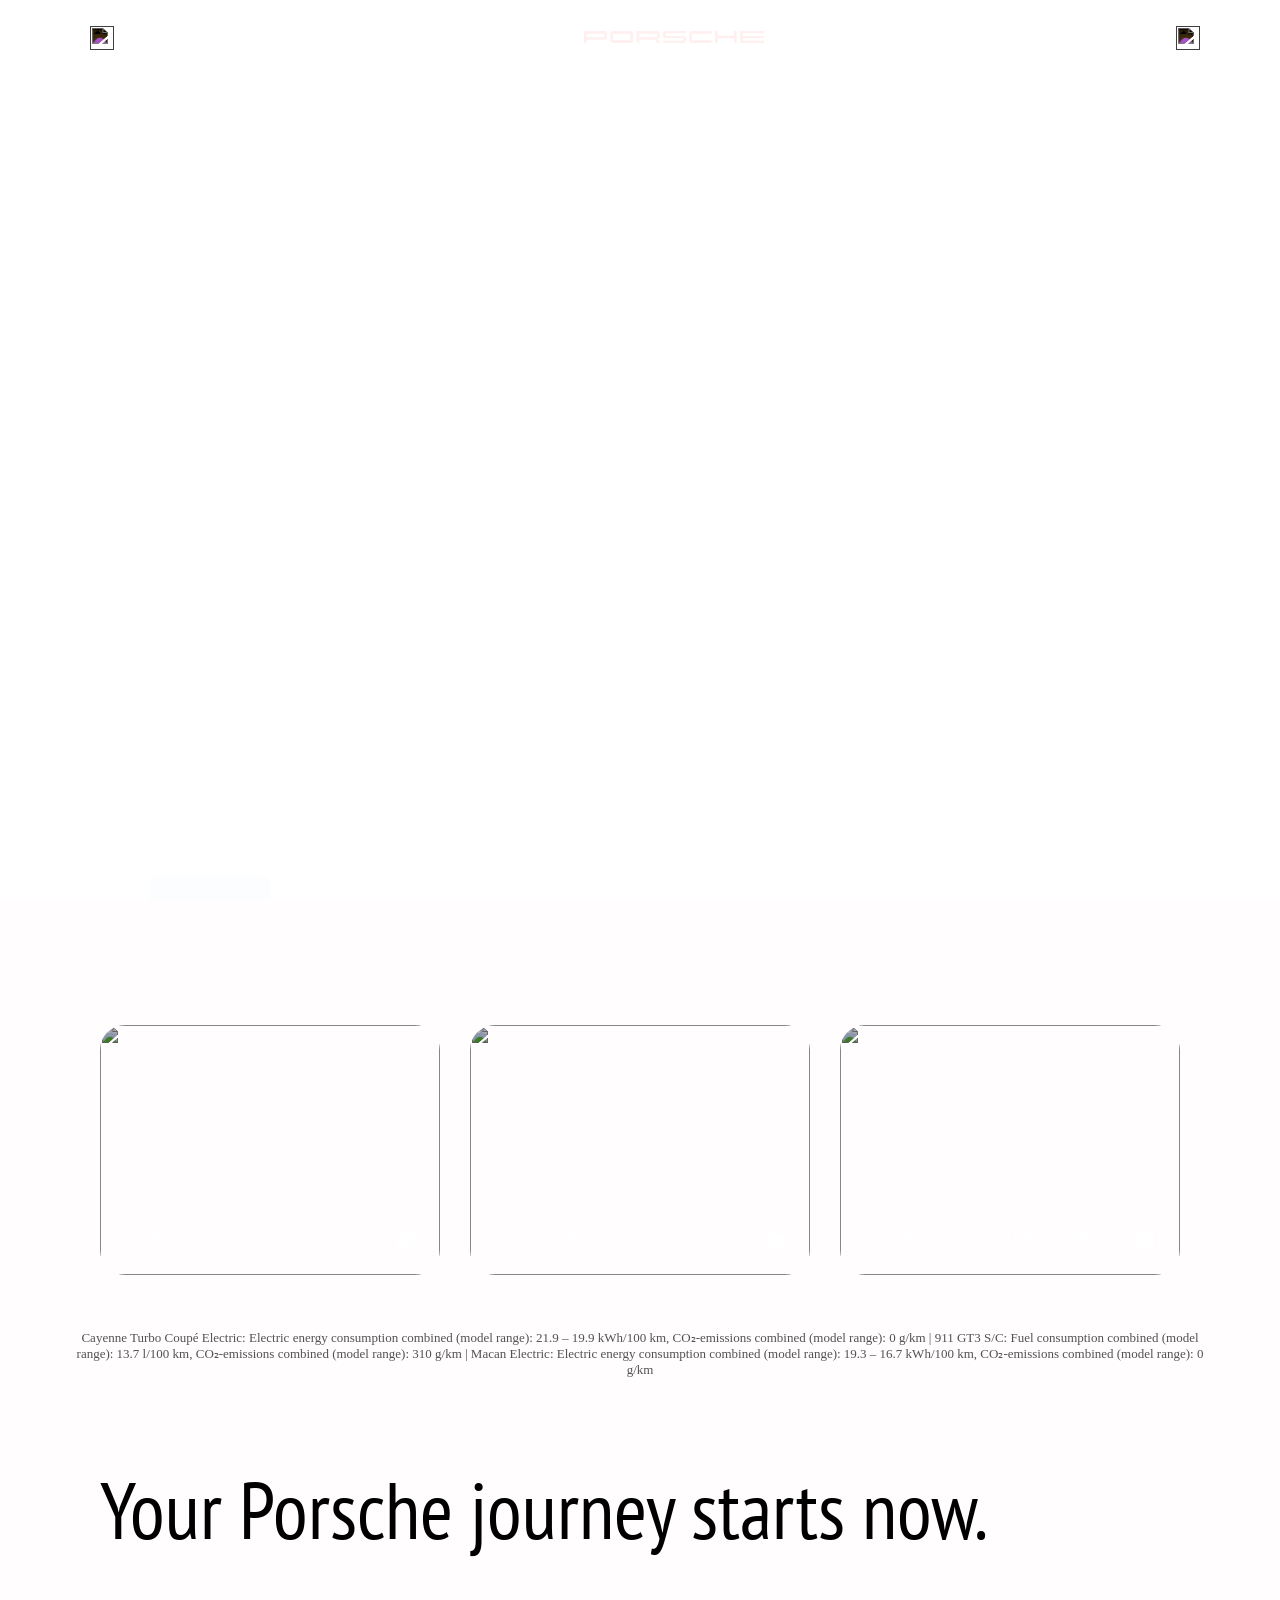
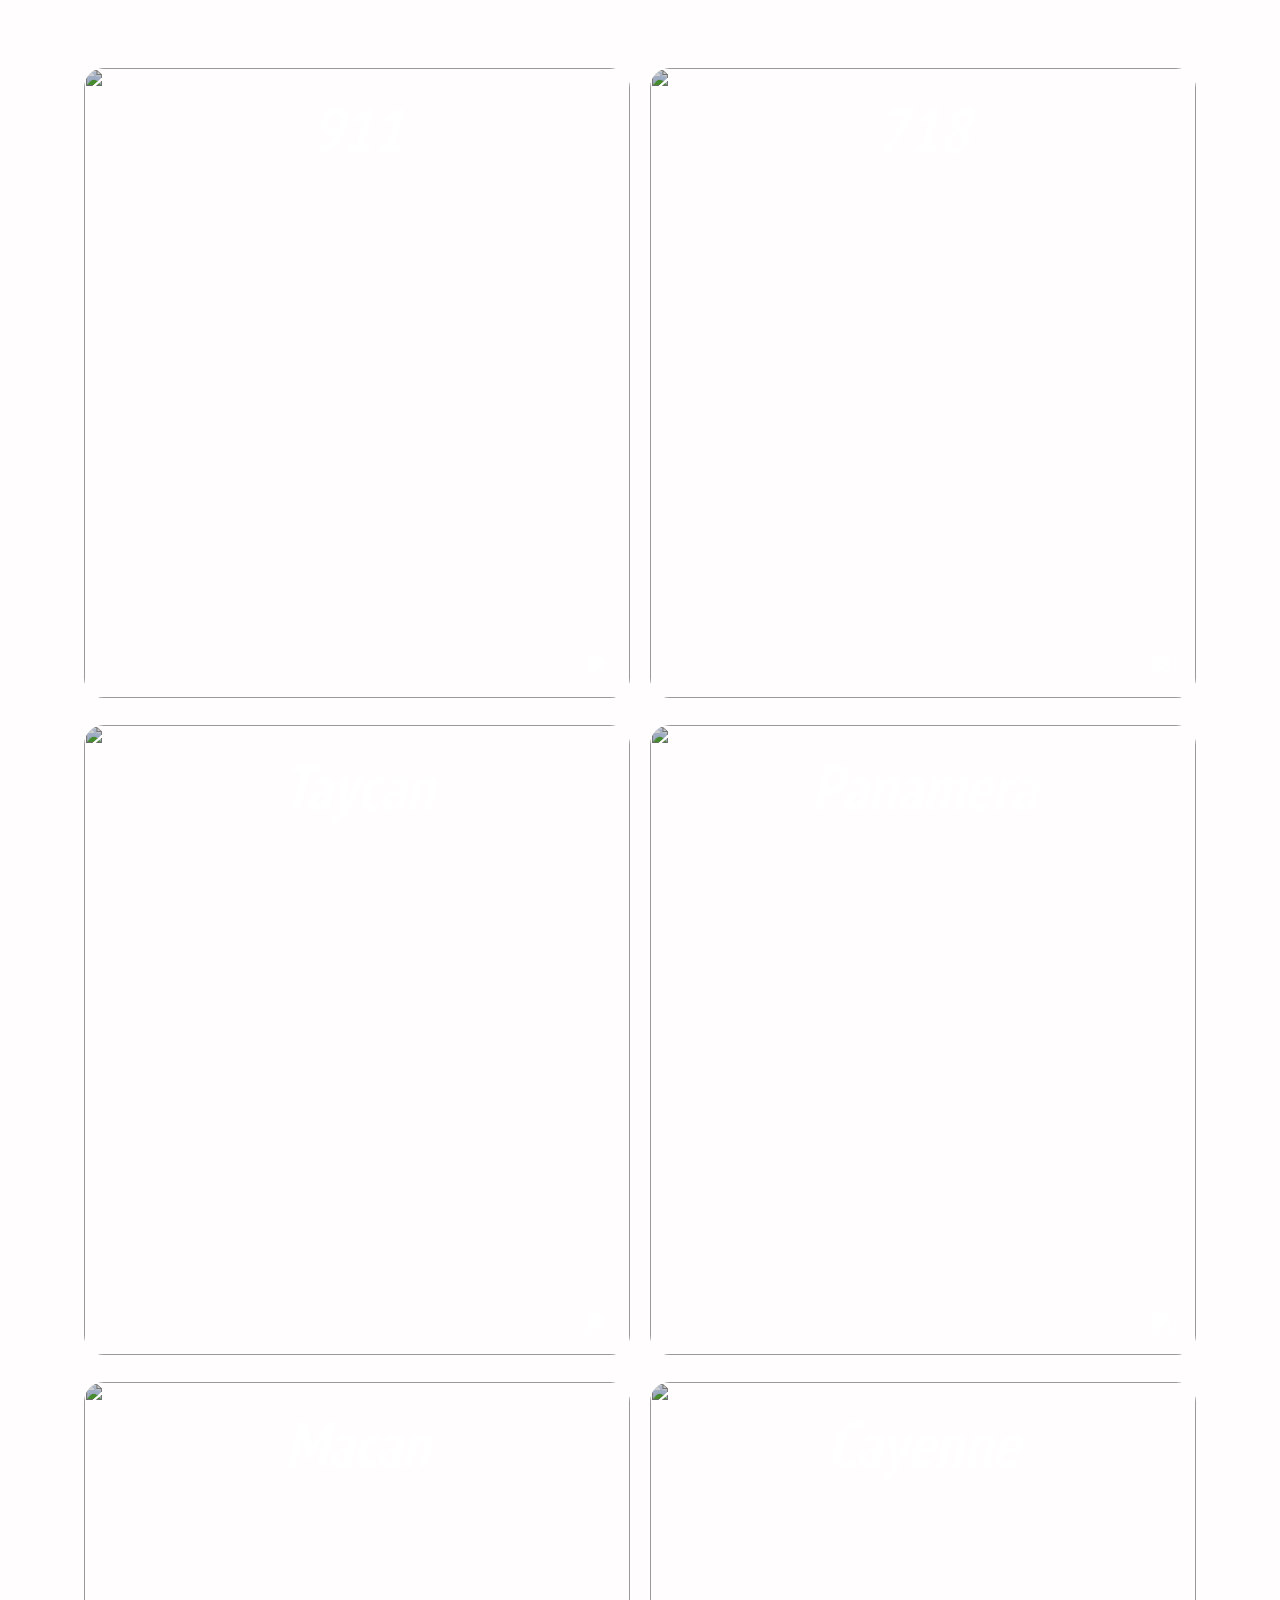
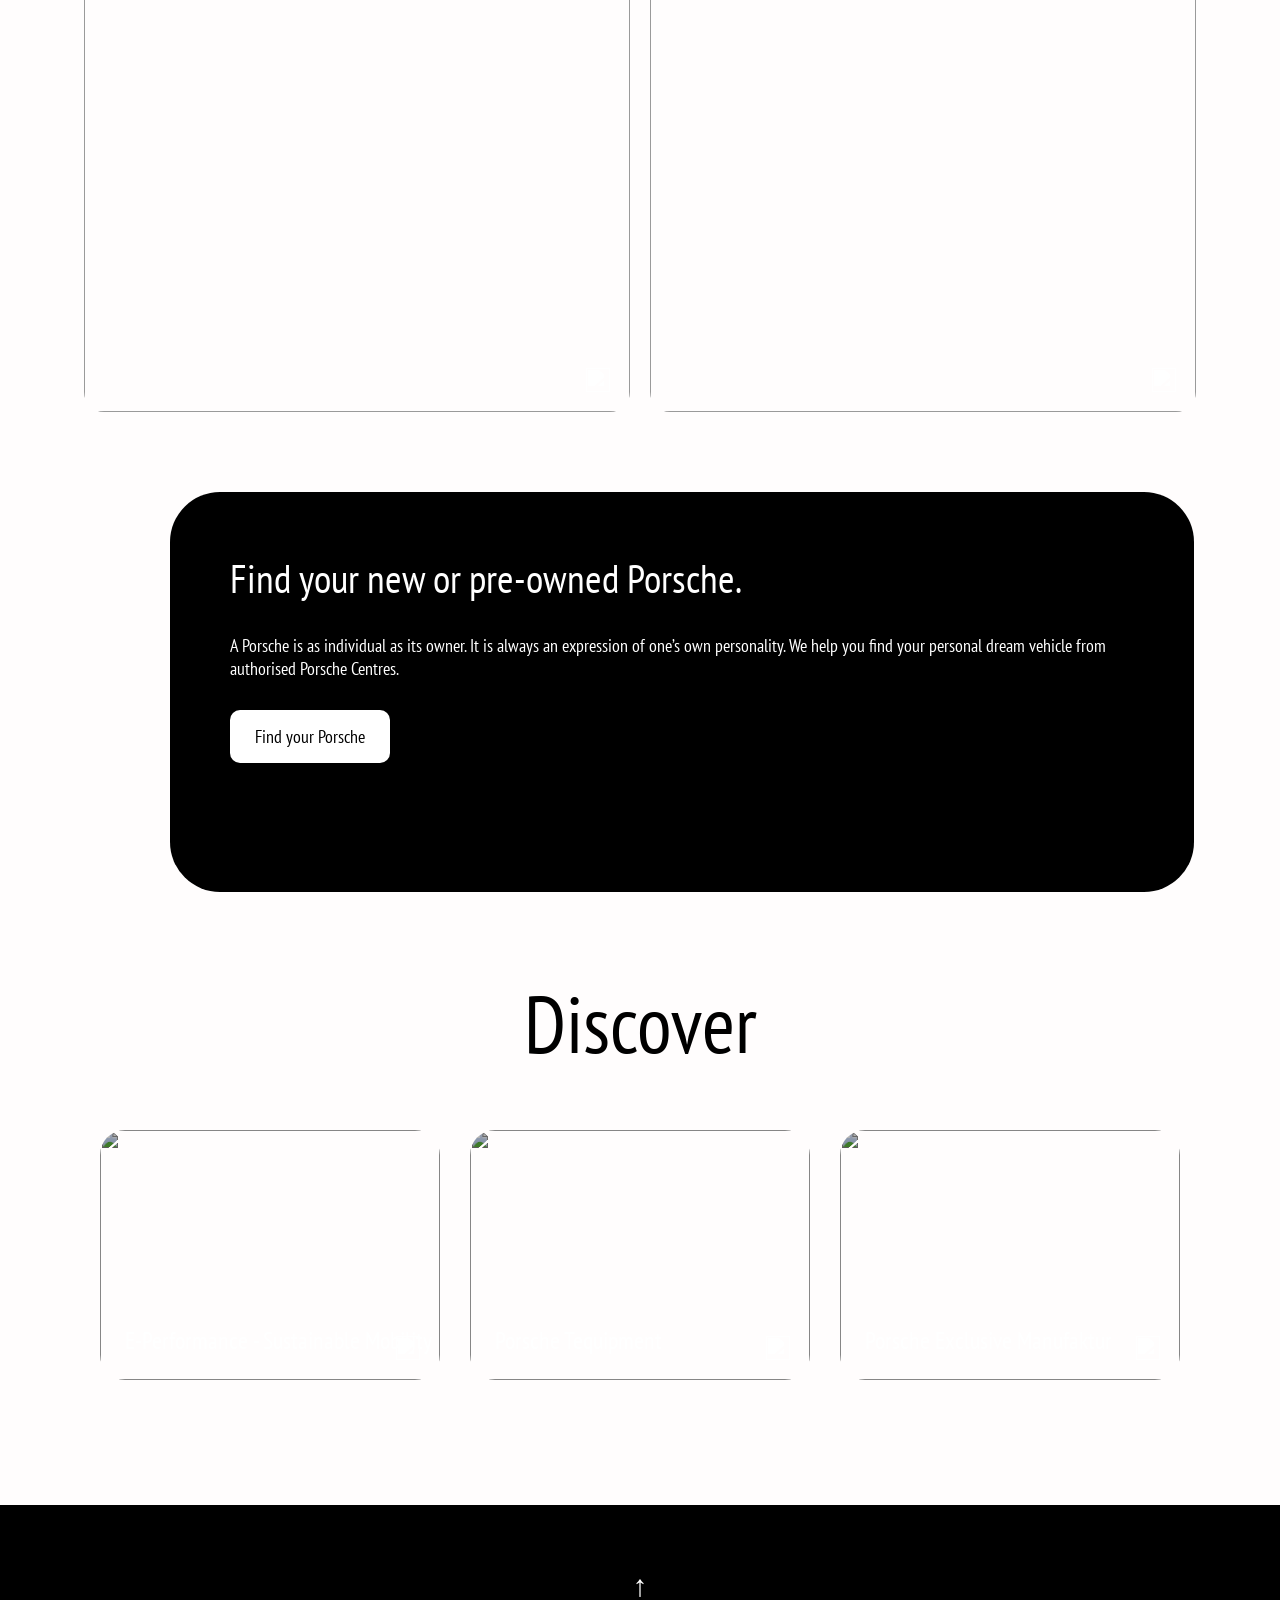
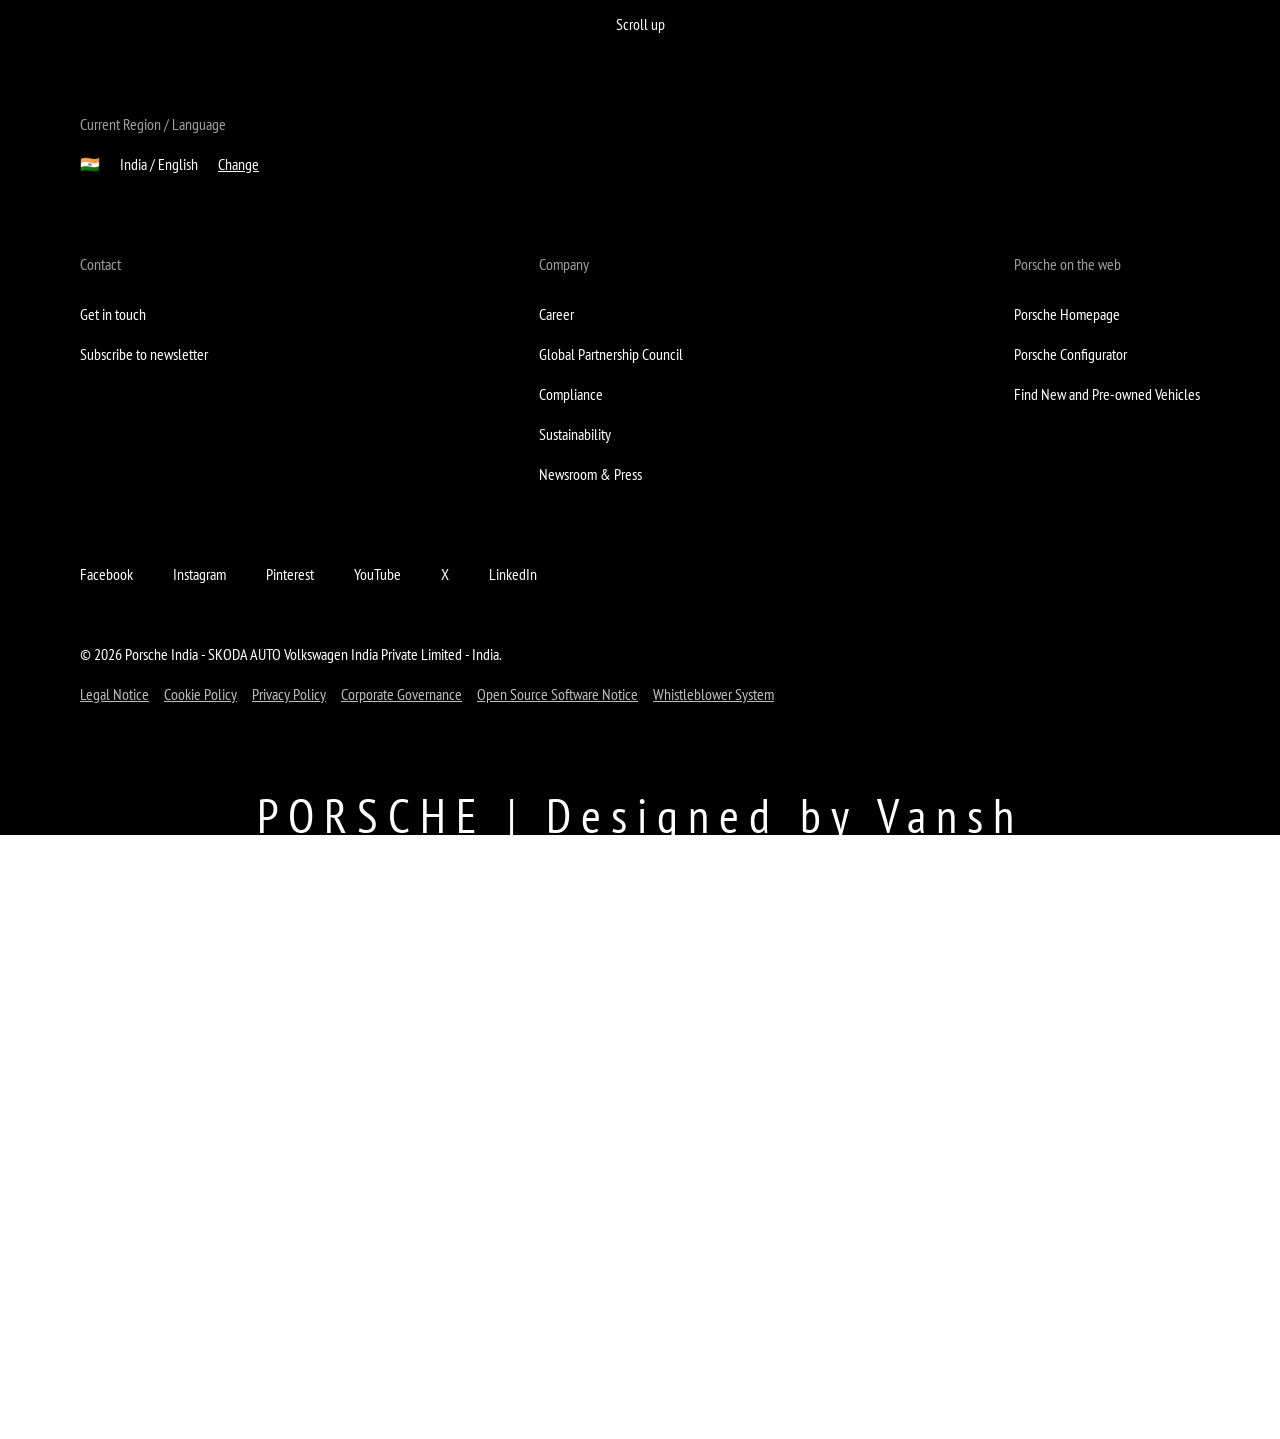
==== commit a00e835f: "Update index.html" ====
--- a/index.html
+++ b/index.html
@@ -47,8 +47,8 @@
             <a href="book.html">Book a Model</a>
         </nav>
         <div class="hero-text">
-            <p><i>Clone</i></p>
-            <p>by Vanshcreates</p>.</p>
+            <p><i>Clone by</i></p>
+            <p>Vanshcreates</p>
             <button>
                 <p>Learn more</p>
             </button>
